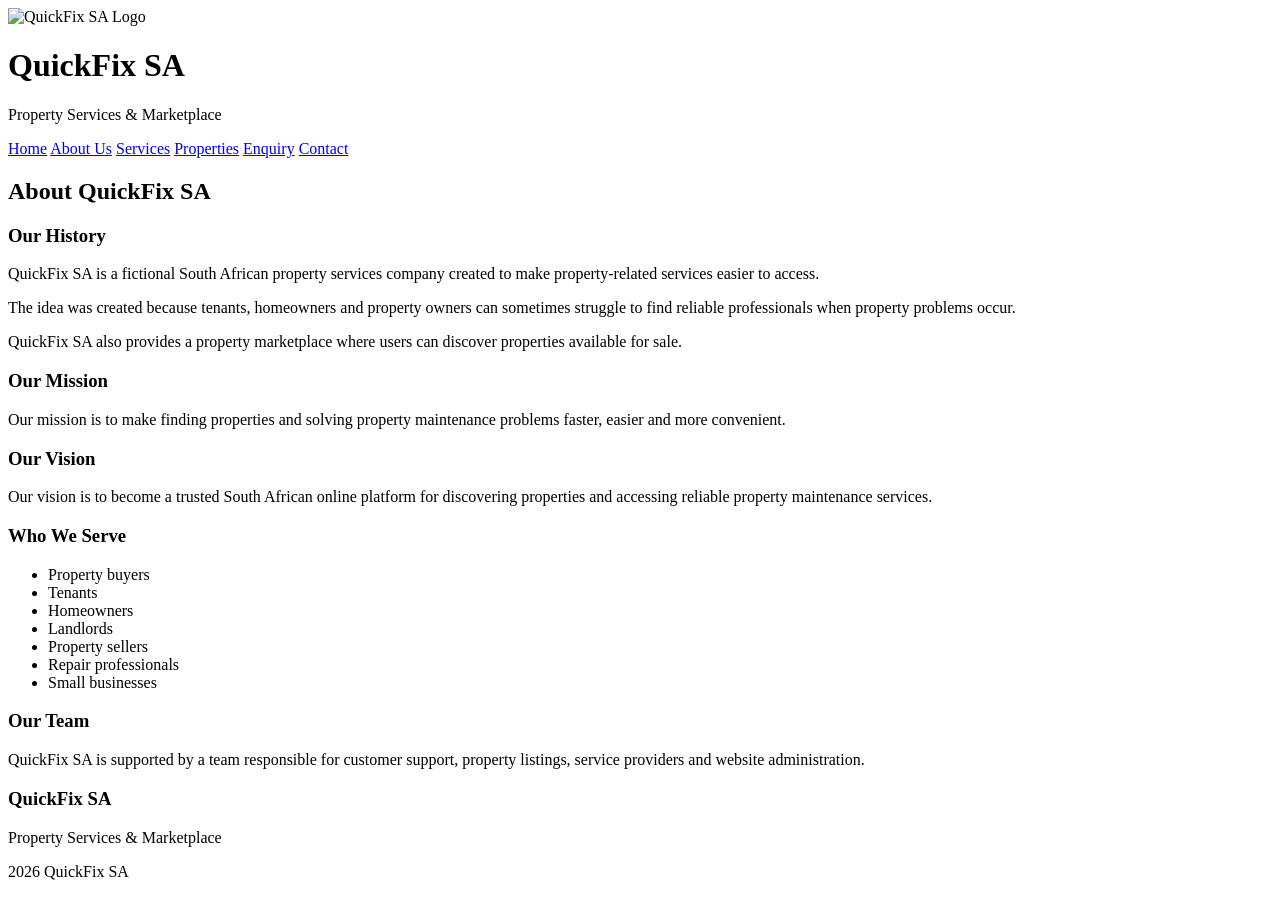
==== about.html @ 845332fd "Add files via upload" ====
<!DOCTYPE html>
<html>

<head>

    <title>QuickFix SA - About Us</title>

    <link rel="stylesheet" href="css/style.css">

</head>

<body>

    <!--HEADER-->

    <header>

        <img src="images/QuickfixLogo.png.png"

         alt="QuickFix SA Logo"width="150">

        <h1>QuickFix SA</h1>

        <p>Property Services & Marketplace</p>

    </header>


    <!-- NAVIGATION -->

    <nav>

        <a href="index.html">Home</a>

        <a href="about.html">About Us</a>

        <a href="services.html">Services</a>

        <a href="properties.html">Properties</a>

        <a href="enquiry.html">Enquiry</a>

        <a href="contact.html">Contact</a>

    </nav>


    <!--MAIN CONTENT-->

    <main>

        <h2>About QuickFix SA</h2>


        <!--HISTORY-->

        <section>

            <h3>Our History</h3>

            <p>
              QuickFix SA is a fictional South African property
              services company created to make property-related
              services easier to access.
            </p>

            <p>
             The idea was created because tenants, homeowners
             and property owners can sometimes struggle to find
             reliable professionals when property problems occur.
            </p>

            <p>
             QuickFix SA also provides a property marketplace
             where users can discover properties available for sale.
            </p>

        </section>


        <!-- MISSION -->

        <section>

            <h3>Our Mission</h3>

            <p>

            Our mission is to make finding properties and solving
            property maintenance problems faster, easier and more
            convenient.
            </p>

        </section>


        <!-- VISION -->

        <section>


            <h3>Our Vision</h3>

            <p>
            Our vision is to become a trusted South African
            online platform for discovering properties and
            accessing reliable property maintenance services.
            </p>

        </section>


        <!-- TARGET AUDIENCE -->

        <section>

            <h3>Who We Serve</h3>

            <ul>

             <li>Property buyers</li>

             <li>Tenants</li>

             <li>Homeowners</li>

             <li>Landlords</li>

             <li>Property sellers</li>

             <li>Repair professionals</li>

             <li>Small businesses</li>

            </ul>

        </section>


        <!--TEAM-->

        <section>

            <h3>Our Team</h3>

            <p>
            QuickFix SA is supported by a team responsible for
            customer support, property listings, service providers
            and website administration.
            </p>

        </section>

    </main>

    <!--FOOTER-->

    <footer>

    <h3>QuickFix SA</h3>

    <p>Property Services & Marketplace</p>

    <p>2026 QuickFix SA</p>

    </footer>

</body>

</html>
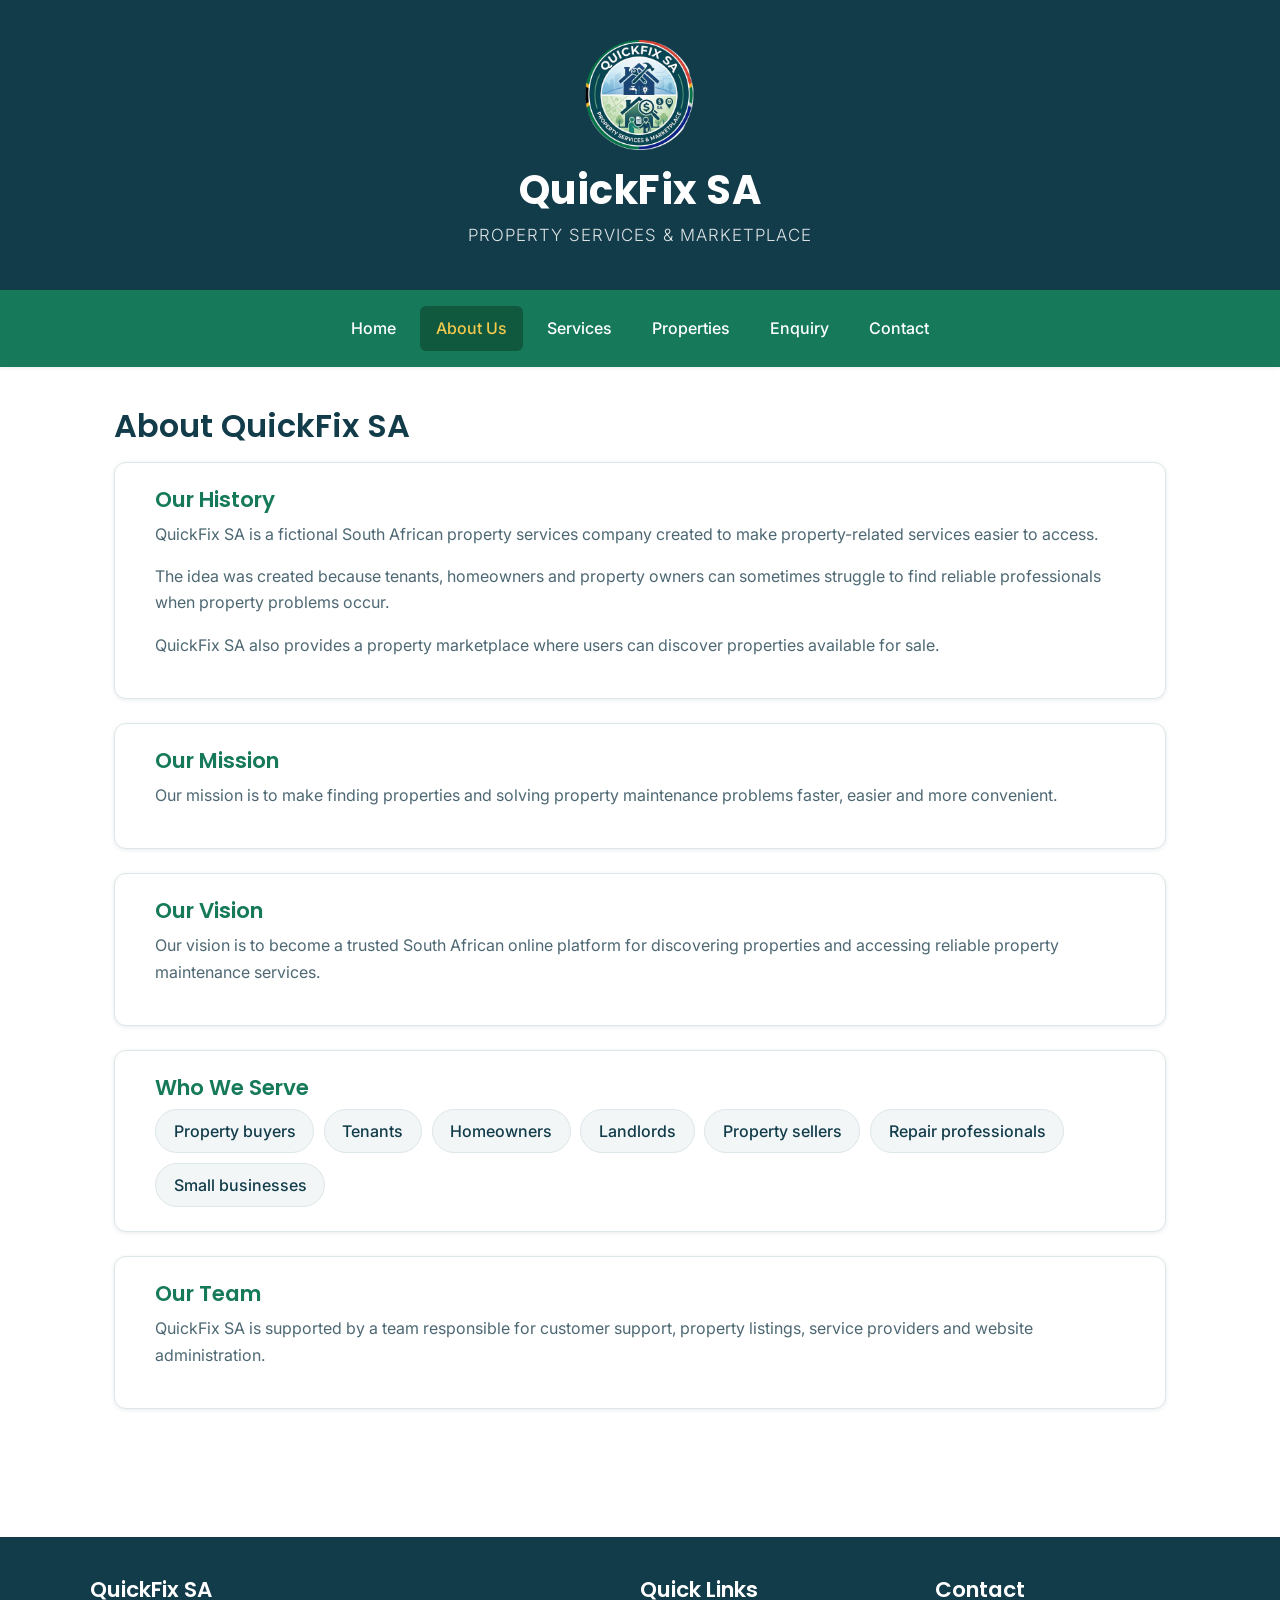
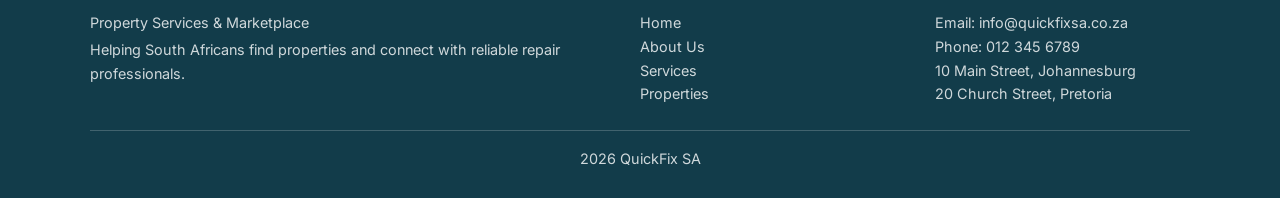
==== commit 8319dd4a: "Updated project with Part 2 changes and Part 1 fixes" ====
--- a/about.html
+++ b/about.html
@@ -1,170 +1,182 @@
-<!DOCTYPE html>
-<html>
-
-<head>
-
+<!doctype html>
+<html lang="en">
+  <head>
+    <meta charset="UTF-8" />
+    <meta name="viewport" content="width=device-width, initial-scale=1.0" />
+    <link rel="icon" type="image/png" href="images/quickfix-logo.png" />
     <title>QuickFix SA - About Us</title>
 
-    <link rel="stylesheet" href="css/style.css">
+    <link rel="preconnect" href="https://fonts.googleapis.com" />
+    <link
+      href="https://fonts.googleapis.com/css2?family=Inter:wght@300;400;500;600&family=Poppins:wght@600;700&display=swap"
+      rel="stylesheet"
+    />
 
-</head>
+    <link rel="stylesheet" href="css/style.css" />
+  </head>
 
-<body>
-
+  <body>
     <!--HEADER-->
 
     <header>
+      <img
+        src="images/quickfix-logo.png"
+        alt="QuickFix SA Logo"
+        width="150"
+        height="151"
+        class="logo"
+      />
 
-        <img src="images/QuickfixLogo.png.png"
+      <h1>QuickFix SA</h1>
 
-         alt="QuickFix SA Logo"width="150">
-
-        <h1>QuickFix SA</h1>
-
-        <p>Property Services & Marketplace</p>
-
+      <p>Property Services & Marketplace</p>
     </header>
-
 
     <!-- NAVIGATION -->
 
     <nav>
+      <!-- Hamburger button: only visible on mobile (see media query in style.css) -->
+      <button
+        class="nav-toggle"
+        aria-expanded="false"
+        aria-controls="nav-links"
+      >
+        &#9776; Menu
+      </button>
 
+      <div class="nav-links" id="nav-links">
         <a href="index.html">Home</a>
-
-        <a href="about.html">About Us</a>
-
+        <a href="about.html" aria-current="page">About Us</a>
         <a href="services.html">Services</a>
-
         <a href="properties.html">Properties</a>
-
         <a href="enquiry.html">Enquiry</a>
-
         <a href="contact.html">Contact</a>
-
+      </div>
     </nav>
-
 
     <!--MAIN CONTENT-->
 
     <main>
+      <h2>About QuickFix SA</h2>
 
-        <h2>About QuickFix SA</h2>
+      <!--HISTORY-->
 
+      <section>
+        <h3>Our History</h3>
 
-        <!--HISTORY-->
+        <p>
+          QuickFix SA is a fictional South African property services company
+          created to make property-related services easier to access.
+        </p>
 
-        <section>
+        <p>
+          The idea was created because tenants, homeowners and property owners
+          can sometimes struggle to find reliable professionals when property
+          problems occur.
+        </p>
 
-            <h3>Our History</h3>
+        <p>
+          QuickFix SA also provides a property marketplace where users can
+          discover properties available for sale.
+        </p>
+      </section>
 
-            <p>
-              QuickFix SA is a fictional South African property
-              services company created to make property-related
-              services easier to access.
-            </p>
+      <!-- MISSION -->
 
-            <p>
-             The idea was created because tenants, homeowners
-             and property owners can sometimes struggle to find
-             reliable professionals when property problems occur.
-            </p>
+      <section>
+        <h3>Our Mission</h3>
 
-            <p>
-             QuickFix SA also provides a property marketplace
-             where users can discover properties available for sale.
-            </p>
+        <p>
+          Our mission is to make finding properties and solving property
+          maintenance problems faster, easier and more convenient.
+        </p>
+      </section>
 
-        </section>
+      <!-- VISION -->
 
+      <section>
+        <h3>Our Vision</h3>
 
-        <!-- MISSION -->
+        <p>
+          Our vision is to become a trusted South African online platform for
+          discovering properties and accessing reliable property maintenance
+          services.
+        </p>
+      </section>
 
-        <section>
+      <!-- TARGET AUDIENCE -->
 
-            <h3>Our Mission</h3>
+      <section>
+        <h3>Who We Serve</h3>
 
-            <p>
+        <ul>
+          <li>Property buyers</li>
 
-            Our mission is to make finding properties and solving
-            property maintenance problems faster, easier and more
-            convenient.
-            </p>
+          <li>Tenants</li>
 
-        </section>
+          <li>Homeowners</li>
 
+          <li>Landlords</li>
 
-        <!-- VISION -->
+          <li>Property sellers</li>
 
-        <section>
+          <li>Repair professionals</li>
 
+          <li>Small businesses</li>
+        </ul>
+      </section>
 
-            <h3>Our Vision</h3>
+      <!--TEAM-->
 
-            <p>
-            Our vision is to become a trusted South African
-            online platform for discovering properties and
-            accessing reliable property maintenance services.
-            </p>
+      <section>
+        <h3>Our Team</h3>
 
-        </section>
-
-
-        <!-- TARGET AUDIENCE -->
-
-        <section>
-
-            <h3>Who We Serve</h3>
-
-            <ul>
-
-             <li>Property buyers</li>
-
-             <li>Tenants</li>
-
-             <li>Homeowners</li>
-
-             <li>Landlords</li>
-
-             <li>Property sellers</li>
-
-             <li>Repair professionals</li>
-
-             <li>Small businesses</li>
-
-            </ul>
-
-        </section>
-
-
-        <!--TEAM-->
-
-        <section>
-
-            <h3>Our Team</h3>
-
-            <p>
-            QuickFix SA is supported by a team responsible for
-            customer support, property listings, service providers
-            and website administration.
-            </p>
-
-        </section>
-
+        <p>
+          QuickFix SA is supported by a team responsible for customer support,
+          property listings, service providers and website administration.
+        </p>
+      </section>
     </main>
 
     <!--FOOTER-->
 
     <footer>
+      <div class="footer-grid">
+        <div>
+          <h3>QuickFix SA</h3>
+          <p>Property Services &amp; Marketplace</p>
+          <p>
+            Helping South Africans find properties and connect with reliable
+            repair professionals.
+          </p>
+        </div>
 
-    <h3>QuickFix SA</h3>
+        <div>
+          <h3>Quick Links</h3>
+          <ul>
+            <li><a href="index.html">Home</a></li>
+            <li><a href="about.html">About Us</a></li>
+            <li><a href="services.html">Services</a></li>
+            <li><a href="properties.html">Properties</a></li>
+          </ul>
+        </div>
 
-    <p>Property Services & Marketplace</p>
+        <div>
+          <h3>Contact</h3>
+          <ul>
+            <li>Email: info@quickfixsa.co.za</li>
+            <li>Phone: 012 345 6789</li>
+            <li>10 Main Street, Johannesburg</li>
+            <li>20 Church Street, Pretoria</li>
+          </ul>
+        </div>
+      </div>
 
-    <p>2026 QuickFix SA</p>
-
+      <div class="footer-bottom">
+        <p>2026 QuickFix SA</p>
+      </div>
     </footer>
 
-</body>
-
-</html>+    <script src="js/script.js"></script>
+  </body>
+</html>
--- a/css/style.css
+++ b/css/style.css
@@ -0,0 +1,731 @@
+/* QUICKFIX SA — MAIN STYLESHEET
+   Part 2: CSS Styling and Responsive Design (WEDE5020)
+   Contents:
+     1. CSS Custom Properties (design tokens)
+     2. Reset & Base / Default Styles
+     3. Typography
+     4. Header, Navigation & Footer (layout)
+     5. Main Layout Structure (Flexbox & Grid)
+     6. Components: Buttons, Cards, Forms
+     7. Decoration, Colour & Pseudo-Classes
+     8. Responsive Design: Breakpoints (Tablet / Mobile / Small Mobile)
+*/
+
+/* =========================================================================
+   1. CSS CUSTOM PROPERTIES
+   Central place to control colour, spacing, fonts and shadows so the
+   whole site can be re-themed by changing values in one spot (the
+   "cascading" idea from the brief — one change here affects every page).
+   ========================================================================= */
+
+:root {
+  /* Brand colours (kept from the original palette, extended) */
+  --color-primary: #123c4a; /* dark navy teal - header/footer */
+  --color-primary-dark: #0b262f; /* darker navy for hover states */
+  --color-secondary: #167a5a; /* green - nav / secondary actions */
+  --color-secondary-dark: #10593f;
+  --color-accent: #f2c94c; /* gold - highlights, hover text */
+  --color-cta: #d94b3d; /* red/orange - strong call to action */
+
+  /* Neutrals */
+  --color-bg: #ffffff;
+  --color-bg-alt: #f2f6f7; /* light section background */
+  --color-text: #123c4a;
+  --color-text-muted: #4d6873;
+  --color-border: #dde6e8;
+
+  /* Typography */
+  --font-heading: "Poppins", "Segoe UI", Arial, sans-serif;
+  --font-body: "Inter", "Segoe UI", Arial, sans-serif;
+
+  /* Spacing scale (rem-based so it scales with user font settings) */
+  --space-xs: 0.5rem;
+  --space-sm: 1rem;
+  --space-md: 1.5rem;
+  --space-lg: 2.5rem;
+  --space-xl: 4rem;
+
+  /* Shape & elevation */
+  --radius-sm: 6px;
+  --radius-md: 12px;
+  --radius-pill: 999px;
+  --shadow-sm: 0 1px 4px rgba(18, 60, 74, 0.1);
+  --shadow-md: 0 6px 18px rgba(18, 60, 74, 0.14);
+  --shadow-lg: 0 14px 34px rgba(18, 60, 74, 0.18);
+
+  /* Motion & layout */
+  --transition: 0.25s ease;
+  --container-width: 1100px;
+}
+
+/* =========================================================================
+   2. RESET & BASE / DEFAULT STYLES
+   A light reset so the site looks the same across browsers, plus the
+   default styles that apply to the whole site before anything else
+   overrides them.
+   ========================================================================= */
+
+*,
+*::before,
+*::after {
+  box-sizing: border-box;
+}
+
+html {
+  scroll-behavior: smooth;
+  font-size: 100%; /* 1rem = 16px, the baseline every rem value scales from */
+}
+
+body,
+h1,
+h2,
+h3,
+p,
+ul,
+ol,
+figure {
+  margin: 0;
+  padding: 0;
+}
+
+body {
+  font-family: var(--font-body);
+  font-size: 1rem;
+  line-height: 1.65;
+  color: var(--color-text);
+  background-color: var(--color-bg);
+  -webkit-font-smoothing: antialiased;
+}
+
+img {
+  max-width: 100%;
+  height: auto;
+  display: block;
+}
+
+a {
+  color: inherit;
+}
+
+ul {
+  list-style: none;
+}
+
+/* =========================================================================
+   3. TYPOGRAPHY
+   ========================================================================= */
+
+h1,
+h2,
+h3 {
+  font-family: var(--font-heading);
+  color: var(--color-primary);
+  line-height: 1.2;
+}
+
+h1 {
+  font-size: 2.5rem;
+  font-weight: 700;
+  letter-spacing: 0.5px;
+  color: #ffffff;
+}
+
+h2 {
+  font-size: 2rem;
+  font-weight: 600;
+  margin-bottom: var(--space-sm);
+}
+
+h3 {
+  font-size: 1.35rem;
+  font-weight: 600;
+  color: var(--color-secondary);
+  margin-bottom: var(--space-xs);
+}
+
+p {
+  margin-bottom: var(--space-sm);
+  color: var(--color-text-muted);
+}
+
+header p {
+  font-size: 1.05rem;
+  font-weight: 300;
+  letter-spacing: 1px;
+  text-transform: uppercase;
+  color: rgba(255, 255, 255, 0.85);
+  margin: 0;
+}
+
+/* =========================================================================
+   4. HEADER, NAVIGATION & FOOTER
+   ========================================================================= */
+
+header {
+  background-color: var(--color-primary);
+  color: #ffffff;
+  text-align: center;
+  padding: var(--space-lg) var(--space-md);
+  display: flex;
+  flex-direction: column;
+  align-items: center;
+  gap: var(--space-xs);
+}
+
+header img.logo {
+  width: 110px;
+  margin-bottom: var(--space-xs);
+}
+
+nav {
+  background-color: var(--color-secondary);
+  position: sticky;
+  top: 0;
+  z-index: 100;
+  box-shadow: var(--shadow-sm);
+  padding: var(--space-sm) var(--space-md);
+}
+
+.nav-links {
+  display: flex;
+  flex-wrap: wrap;
+  justify-content: center;
+  gap: 0.25rem 0.5rem;
+}
+
+nav a {
+  color: #ffffff;
+  text-decoration: none;
+  font-weight: 500;
+  padding: 0.6rem 1rem;
+  border-radius: var(--radius-sm);
+  transition:
+    background-color var(--transition),
+    color var(--transition);
+}
+
+/* Highlights the page the visitor is currently on */
+nav a[aria-current="page"] {
+  background-color: var(--color-secondary-dark);
+  color: var(--color-accent);
+}
+
+/* Hamburger button: hidden on desktop, shown at the mobile breakpoint */
+.nav-toggle {
+  display: none;
+  width: 100%;
+  background-color: transparent;
+  color: #ffffff;
+  border: 2px solid rgba(255, 255, 255, 0.5);
+  border-radius: var(--radius-sm);
+  font-family: inherit;
+  font-size: 1rem;
+  font-weight: 600;
+  padding: 0.7rem;
+  cursor: pointer;
+  transition:
+    background-color var(--transition),
+    border-color var(--transition);
+}
+
+footer {
+  background-color: var(--color-primary);
+  color: #ffffff;
+  padding: var(--space-lg) var(--space-md) var(--space-md);
+  margin-top: var(--space-xl);
+}
+
+/* Three-column footer on desktop, stacks to one column on mobile */
+.footer-grid {
+  max-width: var(--container-width);
+  margin: 0 auto;
+  display: grid;
+  grid-template-columns: 2fr 1fr 1fr;
+  gap: var(--space-lg);
+}
+
+footer h3 {
+  color: #ffffff;
+  margin-bottom: var(--space-xs);
+}
+
+footer p {
+  color: rgba(255, 255, 255, 0.8);
+  font-size: 0.9rem;
+  margin-bottom: 0.2rem;
+}
+
+.footer-grid ul {
+  flex-direction: column;
+  gap: 0.35rem;
+}
+
+.footer-grid ul li {
+  background-color: transparent;
+  border: none;
+  padding: 0;
+  color: rgba(255, 255, 255, 0.8);
+  font-size: 0.9rem;
+  font-weight: 400;
+}
+
+.footer-grid ul li a {
+  text-decoration: none;
+  transition: color var(--transition);
+}
+
+.footer-bottom {
+  max-width: var(--container-width);
+  margin: var(--space-md) auto 0;
+  padding-top: var(--space-sm);
+  border-top: 1px solid rgba(255, 255, 255, 0.2);
+  text-align: center;
+}
+
+/* =========================================================================
+   5. MAIN LAYOUT STRUCTURE (Flexbox & Grid)
+   ========================================================================= */
+
+main {
+  max-width: var(--container-width);
+  margin: 0 auto;
+  padding: var(--space-lg) var(--space-md);
+}
+
+/* Generic content card used on About / Contact for each <section> */
+main section {
+  background-color: var(--color-bg);
+  border: 1px solid var(--color-border);
+  border-radius: var(--radius-md);
+  padding: var(--space-md) var(--space-lg);
+  margin-bottom: var(--space-md);
+  box-shadow: var(--shadow-sm);
+  transition:
+    box-shadow var(--transition),
+    transform var(--transition);
+}
+
+main section:hover {
+  box-shadow: var(--shadow-md);
+}
+
+/* Chip-style list used for "Who We Serve" and "Why Choose QuickFix SA" */
+main ul {
+  display: flex;
+  flex-wrap: wrap;
+  gap: 0.6rem;
+}
+
+main ul li {
+  background-color: var(--color-bg-alt);
+  border: 1px solid var(--color-border);
+  color: var(--color-primary);
+  font-weight: 500;
+  padding: 0.5rem 1.1rem;
+  border-radius: var(--radius-pill);
+  transition:
+    background-color var(--transition),
+    color var(--transition);
+}
+
+/* --- Hero section (index.html) — two-column flex layout --- */
+.hero {
+  display: flex;
+  flex-wrap: wrap;
+  align-items: center;
+  gap: var(--space-lg);
+  background: linear-gradient(135deg, var(--color-bg-alt), #ffffff);
+  border-radius: var(--radius-md);
+  padding: var(--space-xl) var(--space-lg);
+}
+
+.hero-img {
+  flex: 1 1 380px;
+  /* min-width:0 stops the image's natural width forcing the flex row to wrap */
+  min-width: 0;
+  border-radius: var(--radius-md);
+  box-shadow: var(--shadow-lg);
+}
+
+.hero-content {
+  flex: 1 1 340px;
+  min-width: 0;
+}
+
+.hero-actions {
+  display: flex;
+  flex-wrap: wrap;
+  gap: var(--space-sm);
+  margin-top: var(--space-sm);
+}
+
+/* --- Two-column "What Can We Help You With?" split (index.html) --- */
+.split-grid {
+  display: grid;
+  grid-template-columns: repeat(2, 1fr);
+  gap: var(--space-lg);
+}
+
+/* --- Card grid used for Properties and Services pages --- */
+.card-grid {
+  display: grid;
+  grid-template-columns: repeat(auto-fit, minmax(280px, 1fr));
+  gap: var(--space-lg);
+}
+
+/* Map placeholder box (contact.html) */
+.map-placeholder {
+  height: 220px;
+  display: flex;
+  align-items: center;
+  justify-content: center;
+  background-color: var(--color-bg-alt);
+  border: 2px dashed var(--color-border);
+  border-radius: var(--radius-md);
+  color: var(--color-text-muted);
+}
+
+.map-placeholder p {
+  margin: 0;
+}
+
+/* =========================================================================
+   6. COMPONENTS: BUTTONS, CARDS, FORMS
+   ========================================================================= */
+
+/* --- Buttons (styled <a> links used as calls to action) --- */
+.btn {
+  display: inline-block;
+  background-color: var(--color-primary);
+  color: #ffffff;
+  text-decoration: none;
+  font-weight: 600;
+  padding: 0.75rem 1.5rem;
+  border-radius: var(--radius-sm);
+  box-shadow: var(--shadow-sm);
+  border: 2px solid var(--color-primary);
+  transition:
+    background-color var(--transition),
+    transform var(--transition),
+    box-shadow var(--transition),
+    color var(--transition);
+}
+
+.btn-secondary {
+  background-color: transparent;
+  color: var(--color-primary);
+}
+
+.btn-sm {
+  padding: 0.5rem 1.1rem;
+  font-size: 0.9rem;
+}
+
+/* --- Cards (Properties & Services items) --- */
+.card {
+  background-color: var(--color-bg);
+  border: 1px solid var(--color-border);
+  border-radius: var(--radius-md);
+  overflow: hidden;
+  box-shadow: var(--shadow-sm);
+  display: flex;
+  flex-direction: column;
+  transition:
+    transform var(--transition),
+    box-shadow var(--transition);
+}
+
+.card img {
+  width: 100%;
+  height: 220px;
+  object-fit: cover;
+}
+
+.card-body {
+  padding: var(--space-md);
+  display: flex;
+  flex-direction: column;
+  flex: 1;
+}
+
+.card .price {
+  font-family: var(--font-heading);
+  font-size: 1.25rem;
+  font-weight: 700;
+  color: var(--color-primary);
+}
+
+.card .btn {
+  margin-top: auto;
+  align-self: flex-start;
+}
+
+/* --- Forms (Contact & Enquiry) --- */
+form {
+  display: flex;
+  flex-direction: column;
+  gap: var(--space-sm);
+  max-width: 500px;
+}
+
+label {
+  font-weight: 600;
+  color: var(--color-primary);
+  display: block;
+  margin-bottom: 0.3rem;
+}
+
+input,
+select,
+textarea {
+  width: 100%;
+  font-family: inherit;
+  font-size: 1rem;
+  padding: 0.75rem;
+  border: 1px solid var(--color-border);
+  border-radius: var(--radius-sm);
+  background-color: var(--color-bg-alt);
+  transition:
+    border-color var(--transition),
+    box-shadow var(--transition);
+}
+
+textarea {
+  resize: vertical;
+}
+
+input[type="submit"] {
+  background-color: var(--color-secondary);
+  color: #ffffff;
+  font-weight: 600;
+  border: none;
+  cursor: pointer;
+  padding: 0.85rem;
+}
+
+/* =========================================================================
+   7. DECORATION, COLOUR & PSEUDO-CLASSES
+   Interactive states (:hover, :focus, :active) for every clickable
+   or fillable element on the site.
+   ========================================================================= */
+
+nav a:hover,
+nav a:focus-visible {
+  background-color: rgba(255, 255, 255, 0.15);
+  color: var(--color-accent);
+  outline: none;
+}
+
+nav a:active {
+  background-color: rgba(255, 255, 255, 0.25);
+}
+
+main ul li:hover {
+  background-color: var(--color-secondary);
+  color: #ffffff;
+}
+
+.nav-toggle:hover,
+.nav-toggle:focus-visible {
+  background-color: rgba(255, 255, 255, 0.15);
+  border-color: #ffffff;
+  outline: none;
+}
+
+.footer-grid ul li a:hover,
+.footer-grid ul li a:focus-visible {
+  color: var(--color-accent);
+}
+
+.btn:hover {
+  background-color: var(--color-secondary);
+  border-color: var(--color-secondary);
+  transform: translateY(-2px);
+  box-shadow: var(--shadow-md);
+}
+
+.btn-secondary:hover {
+  color: #ffffff;
+}
+
+.btn:active {
+  transform: translateY(0);
+  box-shadow: var(--shadow-sm);
+}
+
+.btn:focus-visible {
+  outline: 3px solid var(--color-accent);
+  outline-offset: 2px;
+}
+
+.card:hover {
+  transform: translateY(-4px);
+  box-shadow: var(--shadow-lg);
+}
+
+input:hover,
+select:hover,
+textarea:hover {
+  border-color: var(--color-secondary);
+}
+
+input:focus,
+select:focus,
+textarea:focus {
+  outline: none;
+  border-color: var(--color-primary);
+  background-color: #ffffff;
+  box-shadow: 0 0 0 3px rgba(18, 60, 74, 0.15);
+}
+
+input[type="submit"]:hover {
+  background-color: var(--color-primary-dark);
+}
+
+input[type="submit"]:active {
+  transform: translateY(1px);
+}
+
+/* =========================================================================
+   8. RESPONSIVE DESIGN — BREAKPOINTS
+   Base styles above are the desktop solution. These media queries
+   adjust layout, typography, navigation and images for smaller screens.
+   Breakpoints: 1024px (tablet), 768px (mobile), 480px (small mobile).
+   ========================================================================= */
+
+/* ---------- Tablet (max-width: 1024px) ---------- */
+@media (max-width: 1024px) {
+  main {
+    padding: var(--space-md);
+  }
+
+  h1 {
+    font-size: 2.1rem;
+  }
+
+  h2 {
+    font-size: 1.75rem;
+  }
+
+  .split-grid {
+    grid-template-columns: 1fr;
+    gap: var(--space-md);
+  }
+
+  .card-grid {
+    grid-template-columns: repeat(auto-fit, minmax(240px, 1fr));
+    gap: var(--space-md);
+  }
+
+  .footer-grid {
+    grid-template-columns: 1fr 1fr;
+    gap: var(--space-md);
+  }
+}
+
+/* ---------- Mobile (max-width: 768px) ---------- */
+@media (max-width: 768px) {
+  header {
+    padding: var(--space-md) var(--space-sm);
+  }
+
+  header img.logo {
+    width: 85px;
+  }
+
+  h1 {
+    font-size: 1.6rem;
+  }
+
+  h2 {
+    font-size: 1.4rem;
+  }
+
+  h3 {
+    font-size: 1.15rem;
+  }
+
+  /* Navigation becomes a collapsible hamburger menu with full-width tap targets */
+  nav {
+    padding: var(--space-sm);
+  }
+
+  .nav-toggle {
+    display: block;
+  }
+
+  /* The .js class is added by js/script.js — without JavaScript the menu
+     stays open so the site is still fully navigable */
+  .js .nav-links {
+    display: none;
+  }
+
+  .js .nav-links.is-open {
+    display: flex;
+  }
+
+  .nav-links {
+    flex-direction: column;
+    align-items: stretch;
+    gap: 0.25rem;
+    margin-top: var(--space-xs);
+  }
+
+  nav a {
+    text-align: center;
+    padding: 0.9rem;
+  }
+
+  /* Footer columns stack into one */
+  .footer-grid {
+    grid-template-columns: 1fr;
+    gap: var(--space-md);
+    text-align: center;
+  }
+
+  .footer-grid ul {
+    align-items: center;
+  }
+
+  .hero {
+    flex-direction: column;
+    text-align: center;
+    padding: var(--space-md);
+  }
+
+  .hero-actions {
+    justify-content: center;
+  }
+
+  .card-grid {
+    grid-template-columns: 1fr;
+  }
+
+  main section {
+    padding: var(--space-md);
+  }
+
+  form {
+    max-width: 100%;
+  }
+}
+
+/* ---------- Small mobile (max-width: 480px) ---------- */
+@media (max-width: 480px) {
+  html {
+    font-size: 93.75%; /* scales the whole rem-based type/spacing system down slightly */
+  }
+
+  header h1 {
+    font-size: 1.4rem;
+  }
+
+  .btn {
+    width: 100%;
+    text-align: center;
+  }
+
+  .card img {
+    height: 170px;
+  }
+}
